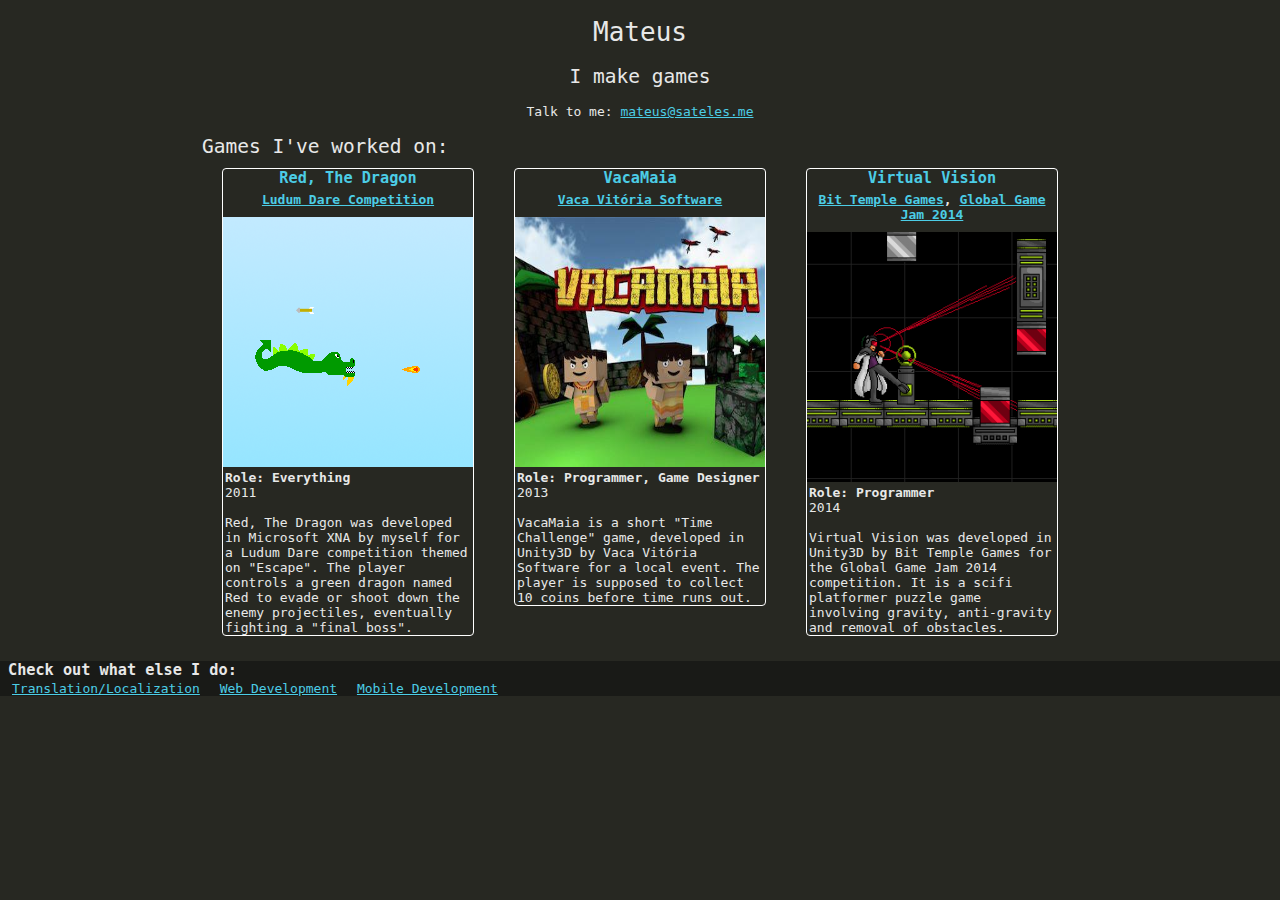
==== new/index.html @ 18e8065a "new version of the website" ====
<!doctype html>

<html lang="en">
<head>
  <meta charset="utf-8">

  <title>Mateus</title>
  <meta name="description" content="Mateus">
  <meta name="author" content="SitePoint">

  <link rel="stylesheet" href="css/style.css?v=1.0">

  <!--[if lt IE 9]>
  <script src="http://html5shiv.googlecode.com/svn/trunk/html5.js"></script>
  <![endif]-->
</head>

<body>
	<div class="start">
    <h1>Mateus</h1>
  	<h2>I make games</h2>
  	<p>Talk to me: <a href="mailto:mateus@sateles.me">mateus@sateles.me</a></p>
  </div>
  <div class="port-wrapper">
    <h2>Games I've worked on:</h2>
     <div class="portifolio">
      <h3><a href="http://ludumdare.com/compo/ludum-dare-21/?action=preview&uid=5210">Red, The Dragon</a></h3>
      <h4><a href="http://ludumdare.com/">Ludum Dare Competition</a></h4>
      <img src="img/reddragon.png" height="250" width="250">
      <p><b>Role: Everything</b></p>
      <p>2011</p>
      <br>
      <p>Red, The Dragon was developed in Microsoft XNA by myself for a Ludum Dare competition themed on "Escape". The player controls a green dragon named Red to evade or shoot down the enemy projectiles, eventually fighting a "final boss".</p>
    </div>
    <div class="portifolio">
      <h3><a href="https://apps.facebook.com/vacamaia/">VacaMaia</a></h3>
      <h4><a href="http://vacavitoria.com">Vaca Vitória Software</a></h4>
      <img src="img/VacaMaia.jpg" height="250" width="250">
      <p><b>Role: Programmer, Game Designer</b></p>
      <p>2013</p>
      <br>
      <p>VacaMaia is a short "Time Challenge" game, developed in Unity3D by Vaca Vitória Software for a local event. The player is supposed to collect 10 coins before time runs out.</p>
    </div>
    <div class="portifolio">
      <h3><a href="http://globalgamejam.org/2014/games/virtual-vision">Virtual Vision</a></h3>
      <h4><a href="https://www.facebook.com/BitTempleGames">Bit Temple Games</a>, <a href="http://globalgamejam.org/2014/games">Global Game Jam 2014</a></h4>
      <img src="img/VirtualVision.png" height="250" width="250">
      <p><b>Role: Programmer</b></p>
      <p>2014</p>
      <br>
      <p>Virtual Vision was developed in Unity3D by Bit Temple Games for the Global Game Jam 2014 competition. It is a scifi platformer puzzle game involving gravity, anti-gravity and removal of obstacles.</p> 
    </div>
  </div>

  <footer style="background-color: #191A17;">
    <h3>Check out what else I do: </h3>
    <a href="#">Translation/Localization</a>
    <a href="#">Web Development</a>
    <a href="#">Mobile Development</a>
  </footer>

</body>
</html>
---- new/css/style.css ----
body
{
	background-color: #272822;
	color:#E8E8E8;
	font-family: monospace;
	margin: 0;
}

.start
{
	text-align: center;
}

.port-wrapper
{
	display: table;
	margin: 0 auto;
}
.port-wrapper h2
{
	margin-bottom: 0;
}

.portifolio
{
	display: inline-block;
	margin-right: 20px;
	margin-left: 20px;
	margin-top: 10px;
	margin-bottom: 10px;
	width: 250px;
	border-radius: 4px;
	border: 1px solid #FFFFFF;
	vertical-align: top;
}

.portifolio h3
{
	text-align: center;
	margin: 0;
}
.portifolio h4
{
	text-align: center;
	margin-top: 5px;
	margin-bottom: 10px;
}

.portifolio h3 a
{
	text-decoration: none;
}

h1
{
	font-weight: normal;	
}
h2
{
	font-weight: normal;		
}
a
{
	color:#4CCDE6;
}
a:hover
{
	color:#B0ECF7;
}
p
{
	margin: 0;
	margin-left: 2px;
	margin-right: 2px;
}

footer h3
{
	margin-left: 8px;
	margin-bottom: 2px;
}
footer p, footer a
{
	margin-left: 12px;
}
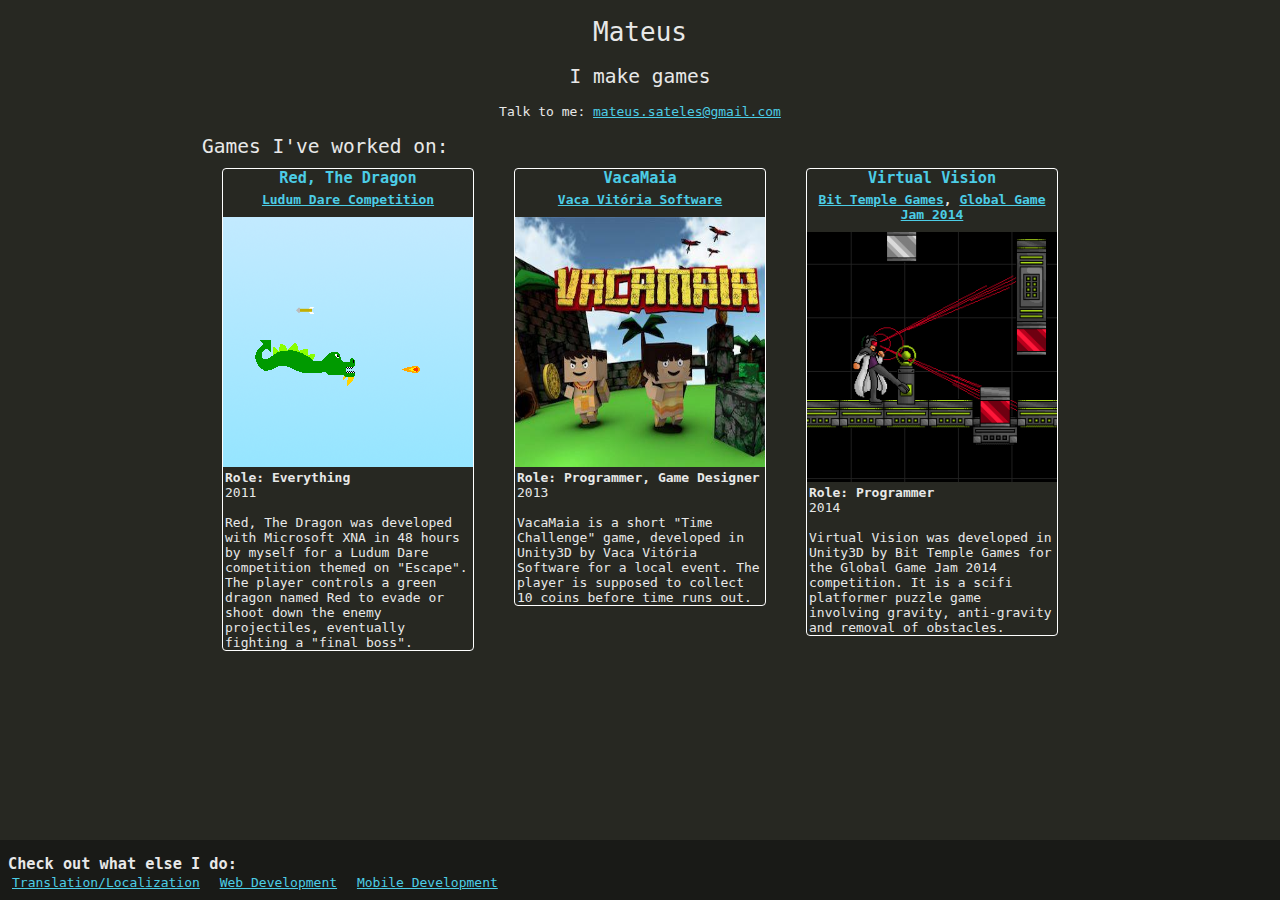
==== commit 91b30c61: "dynamic loading of panels" ====
--- a/new/index.html
+++ b/new/index.html
@@ -8,8 +8,7 @@
   <meta name="description" content="Mateus">
   <meta name="author" content="SitePoint">
 
-  <link rel="stylesheet" href="css/style.css?v=1.0">
-
+  <link rel="stylesheet" href="css/style.css">
   <!--[if lt IE 9]>
   <script src="http://html5shiv.googlecode.com/svn/trunk/html5.js"></script>
   <![endif]-->
@@ -19,37 +18,11 @@
 	<div class="start">
     <h1>Mateus</h1>
   	<h2>I make games</h2>
-  	<p>Talk to me: <a href="mailto:mateus@sateles.me">mateus@sateles.me</a></p>
+  	<p>Talk to me: <a href="mailto:mateus.sateles@gmail.com">mateus.sateles@gmail.com</a></p>
   </div>
-  <div class="port-wrapper">
+  <div id="port-wrapper" class="port-wrapper">
     <h2>Games I've worked on:</h2>
-     <div class="portifolio">
-      <h3><a href="http://ludumdare.com/compo/ludum-dare-21/?action=preview&uid=5210">Red, The Dragon</a></h3>
-      <h4><a href="http://ludumdare.com/">Ludum Dare Competition</a></h4>
-      <img src="img/reddragon.png" height="250" width="250">
-      <p><b>Role: Everything</b></p>
-      <p>2011</p>
-      <br>
-      <p>Red, The Dragon was developed in Microsoft XNA by myself for a Ludum Dare competition themed on "Escape". The player controls a green dragon named Red to evade or shoot down the enemy projectiles, eventually fighting a "final boss".</p>
-    </div>
-    <div class="portifolio">
-      <h3><a href="https://apps.facebook.com/vacamaia/">VacaMaia</a></h3>
-      <h4><a href="http://vacavitoria.com">Vaca Vitória Software</a></h4>
-      <img src="img/VacaMaia.jpg" height="250" width="250">
-      <p><b>Role: Programmer, Game Designer</b></p>
-      <p>2013</p>
-      <br>
-      <p>VacaMaia is a short "Time Challenge" game, developed in Unity3D by Vaca Vitória Software for a local event. The player is supposed to collect 10 coins before time runs out.</p>
-    </div>
-    <div class="portifolio">
-      <h3><a href="http://globalgamejam.org/2014/games/virtual-vision">Virtual Vision</a></h3>
-      <h4><a href="https://www.facebook.com/BitTempleGames">Bit Temple Games</a>, <a href="http://globalgamejam.org/2014/games">Global Game Jam 2014</a></h4>
-      <img src="img/VirtualVision.png" height="250" width="250">
-      <p><b>Role: Programmer</b></p>
-      <p>2014</p>
-      <br>
-      <p>Virtual Vision was developed in Unity3D by Bit Temple Games for the Global Game Jam 2014 competition. It is a scifi platformer puzzle game involving gravity, anti-gravity and removal of obstacles.</p> 
-    </div>
+     <!--dynamic!-->
   </div>
 
   <footer style="background-color: #191A17;">
@@ -60,4 +33,6 @@
   </footer>
 
 </body>
+  <script type="text/javascript" src="js/main.js"></script>
+
 </html>--- a/new/css/style.css
+++ b/new/css/style.css
@@ -15,6 +15,7 @@
 {
 	display: table;
 	margin: 0 auto;
+	height: 100%;
 }
 .port-wrapper h2
 {
@@ -73,12 +74,19 @@
 	margin-left: 2px;
 	margin-right: 2px;
 }
-
+footer {
+	   
+	position:absolute;
+    bottom:0;
+    width:100%;
+    height:60px;   /* Height of the footer */
+}
 footer h3
 {
 	margin-left: 8px;
 	margin-bottom: 2px;
 }
+
 footer p, footer a
 {
 	margin-left: 12px;
